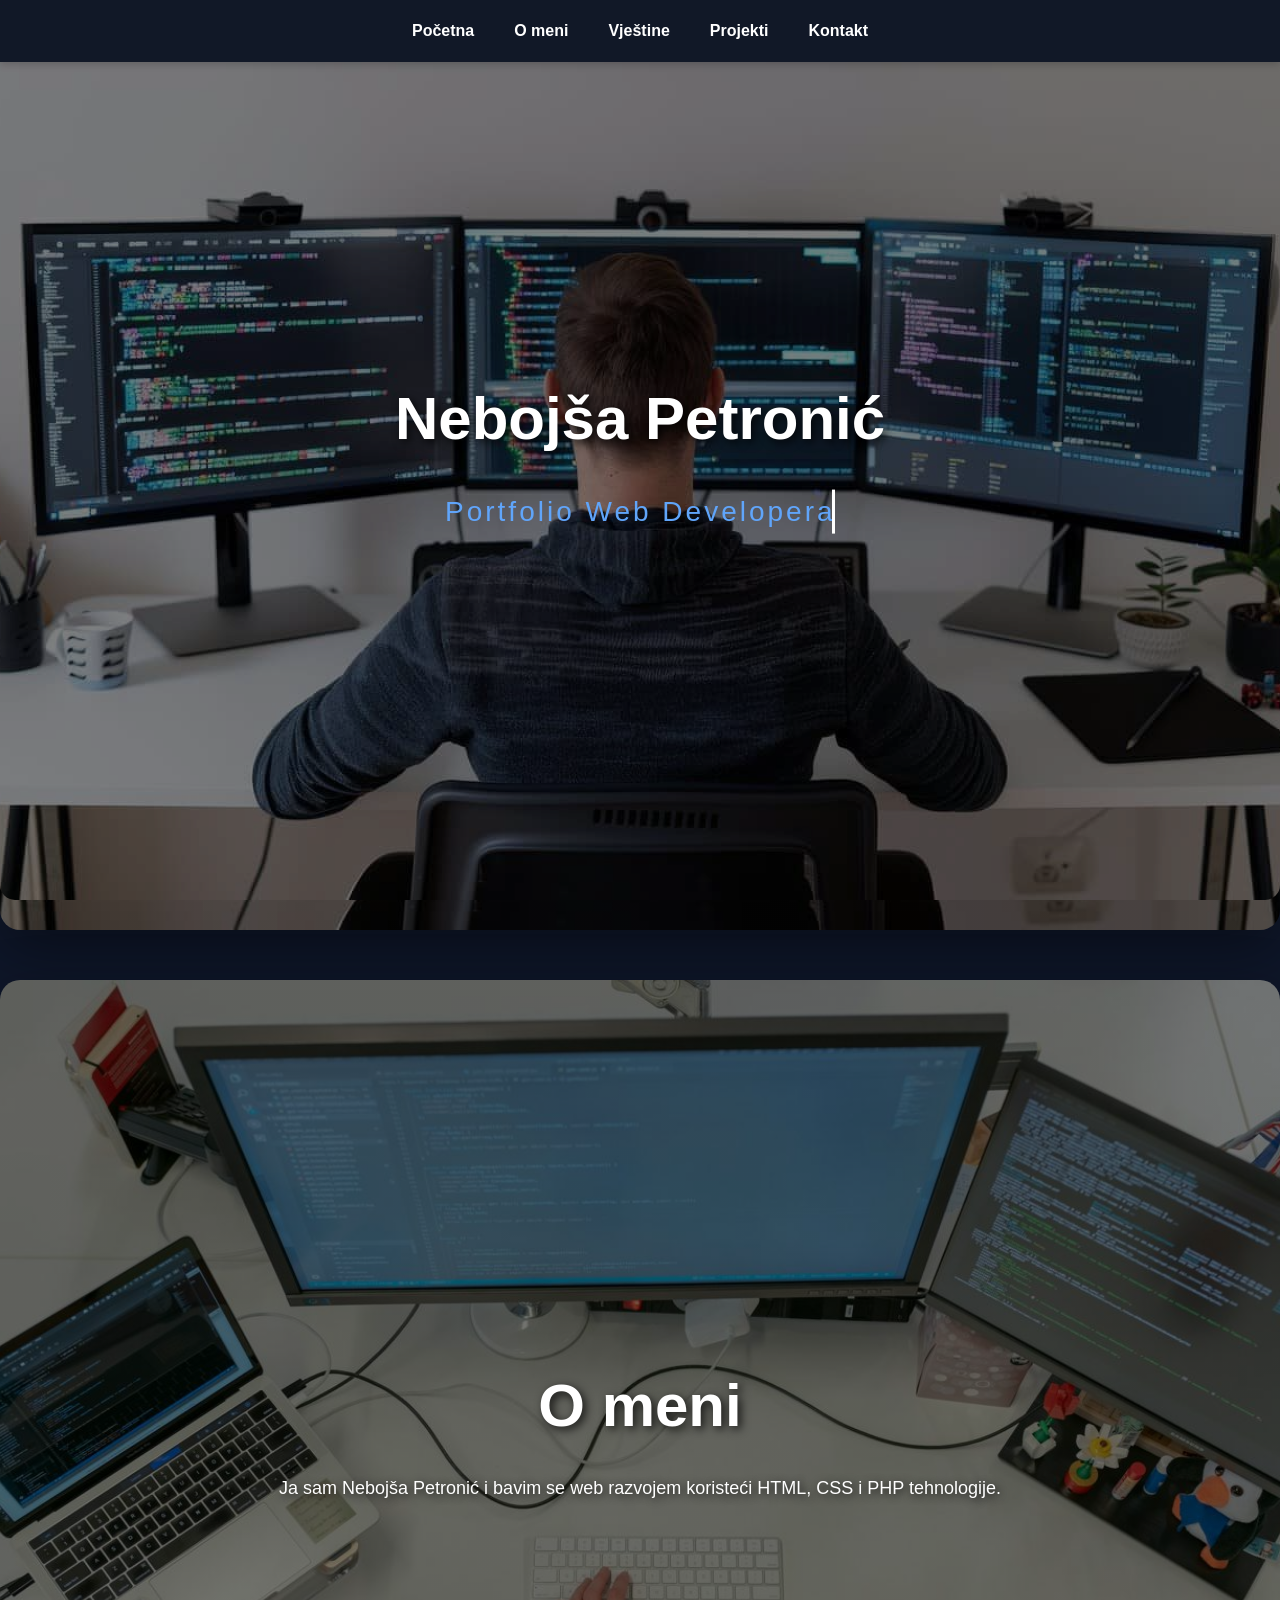
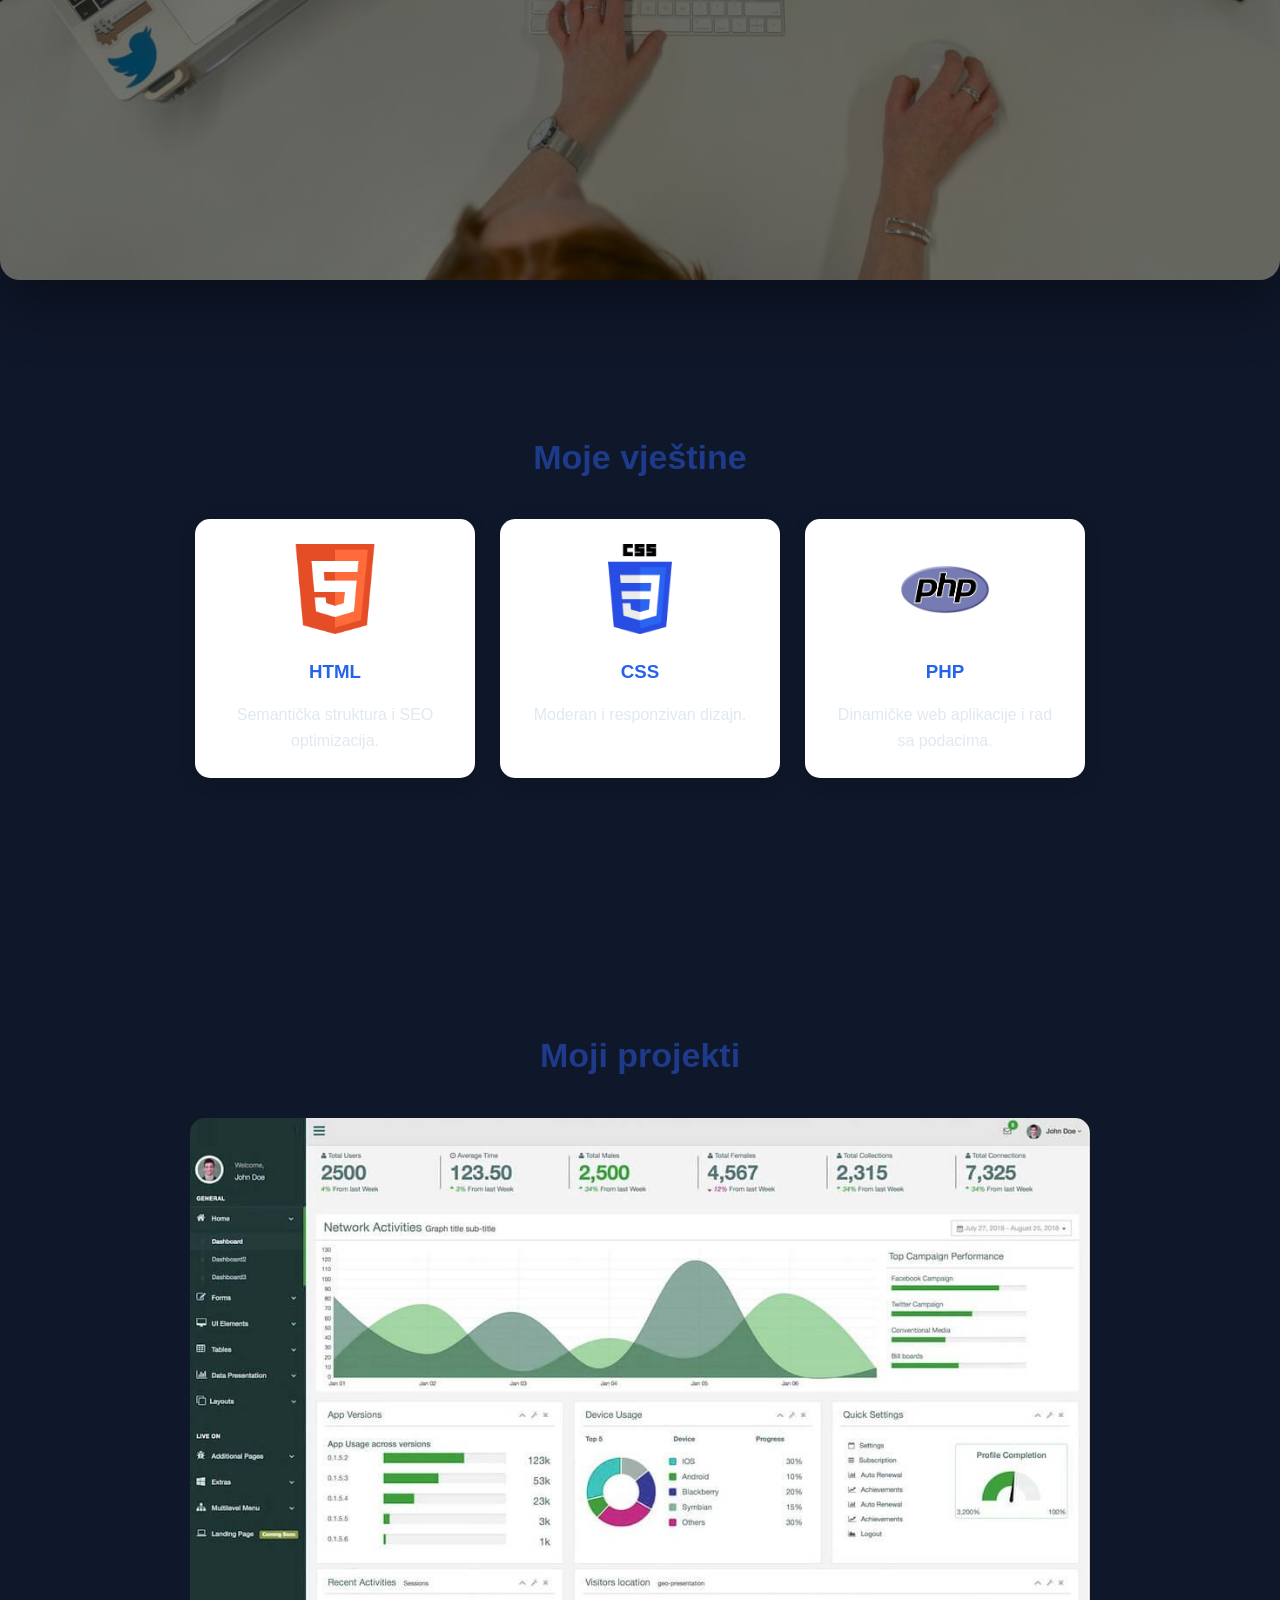
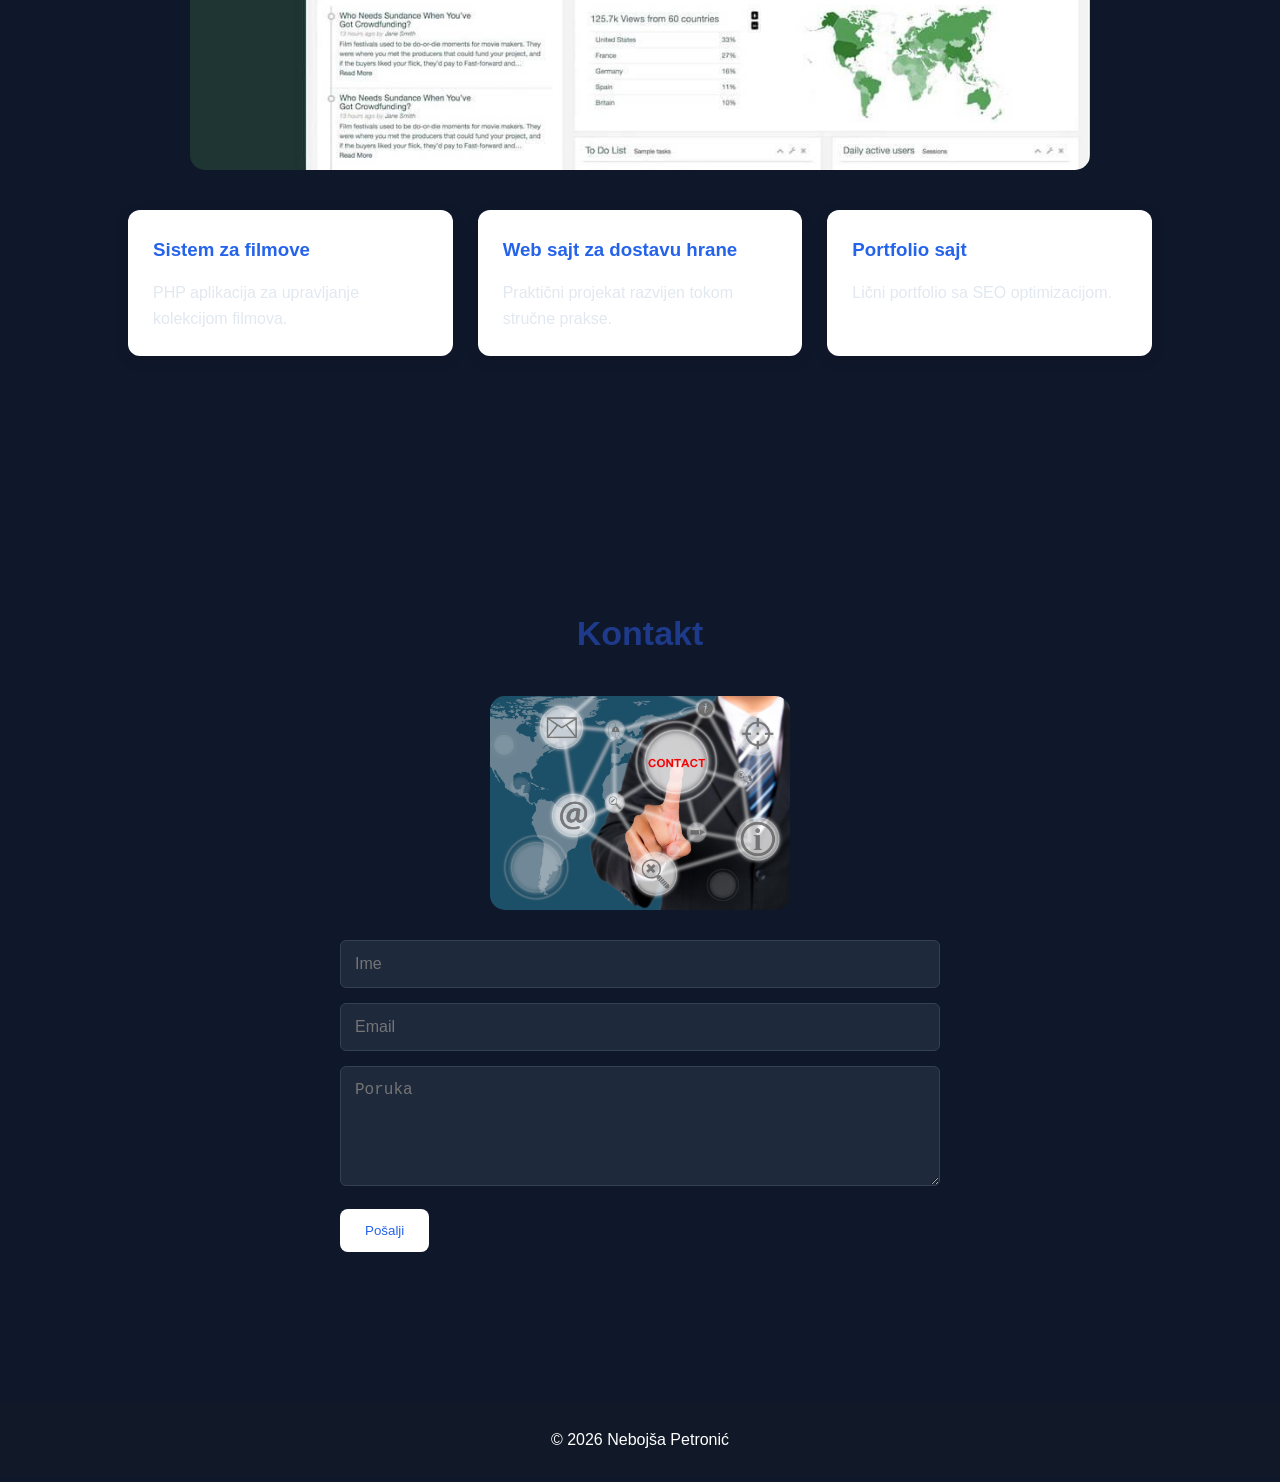
==== veb komunikacije/index.html @ 9c883fc8 "Add files via upload" ====
<!DOCTYPE html>
<html lang="sr">
<head>
    <meta charset="UTF-8">
    <meta name="viewport" content="width=device-width, initial-scale=1.0">
<link rel="stylesheet" href="style.css">
    <title>Nebojsa Petronic | Portfolio Web Developer HTML CSS PHP</title>

    <meta name="author" content="Nebojsa Petronic">

    <meta name="description"
        content="Portfolio Nebojše Petronića. Web developer sa znanjem HTML, CSS i PHP tehnologija.">

    <meta name="keywords"
        content="portfolio programera, web developer, HTML, CSS, PHP, web razvoj">

    <meta property="og:title"
        content="Portfolio Nebojse Petronica">

    <meta property="og:description"
        content="Portfolio sa projektima iz HTML, CSS i PHP tehnologija">

    <meta property="og:image"
        content="images/profile.jpg">

    <meta property="og:url"
        content="https://nebojsa64.github.io/PetronicNebojsaIT2026/">

    

    

</head>
<body>

<nav>
    <ul>
        <li><a href="#pocetna">Početna</a></li>
        <li><a href="#omeni">O meni</a></li>
        <li><a href="#vjestine">Vještine</a></li>
        <li><a href="#projekti">Projekti</a></li>
        <li><a href="#kontakt">Kontakt</a></li>
    </ul>
</nav>




<section class="hero" id="pocetna">

    <img src="images/hero.jpg"
         alt="Web developer workspace"
         class="hero-img">

    <h1 class="hero-title">
    Nebojša Petronić
</h1>

    <div class="hero-subtitle">
    Portfolio Web Developera
</div>
</section>
<section id="omeni" class="about">

    <div class="about-content">

        <h2>O meni</h2>

        <p>
            Ja sam Nebojša Petronić i bavim se web razvojem koristeći HTML, CSS i PHP tehnologije.
        </p>

    </div>

</section>
<section id="vjestine">

    <h2>Moje vještine</h2>

    <div class="skills">

        <div class="card">
            <img src="images/html-logo.jpg"
                 alt="HTML logo">

            <h3>HTML</h3>

            <p>Semantička struktura i SEO optimizacija.</p>
        </div>

        <div class="card">
            <img src="images/css-logo.jpg"
                 alt="CSS logo">

            <h3>CSS</h3>

            <p>Moderan i responzivan dizajn.</p>
        </div>

        <div class="card">
            <img src="images/php-logo.jpg"
                 alt="PHP logo">

            <h3>PHP</h3>

            <p>Dinamičke web aplikacije i rad sa podacima.</p>
        </div>

    </div>

</section>
<section id="projekti">

    <h2>Moji projekti</h2>

    <img src="images/project.jpg"
         alt="Prikaz web projekta"
         class="project-banner">

    <div class="projects">

        <div class="project">
            <h3>Sistem za filmove</h3>
            <p>PHP aplikacija za upravljanje kolekcijom filmova.</p>
        </div>

        <div class="project">
            <h3>Web sajt za dostavu hrane</h3>
            <p>Praktični projekat razvijen tokom stručne prakse.</p>
        </div>

        <div class="project">
            <h3>Portfolio sajt</h3>
            <p>Lični portfolio sa SEO optimizacijom.</p>
        </div>

    </div>

</section>
<section id="kontakt">

    <h2>Kontakt</h2>

    <img src="images/contact.jpg"
         alt="Kontakt web developera"
         class="contact-img">

    <form>

        <input type="text" placeholder="Ime">

        <input type="email" placeholder="Email">

        <textarea rows="5"
                  placeholder="Poruka"></textarea>

        <button type="submit">
            Pošalji
        </button>

    </form>

</section>


<footer>

    © 2026 Nebojša Petronić

</footer>
<script>
const elements = document.querySelectorAll("section, .hero h1, .hero-subtitle");

const observer = new IntersectionObserver(entries => {
    entries.forEach(entry => {
        if(entry.isIntersecting){
            entry.target.classList.add("show");
        }
    });
});

elements.forEach(el => {
    el.classList.add("hidden");
    observer.observe(el);
});
</script>
</body>
</html>
---- veb komunikacije/style.css ----
* {
    margin: 0;
    padding: 0;
    box-sizing: border-box;
}

html {
    scroll-behavior: smooth;
}

body {
    font-family: Arial, Helvetica, sans-serif;
    background-color: #f5f7fa;
    color: #333;
    line-height: 1.6;
}

nav {
    position: fixed;
    top: 0;
    left: 0;
    width: 100%;
    background: #111827;
    box-shadow: 0 2px 8px rgba(0, 0, 0, 0.2);
    z-index: 1000;
}

nav ul {
    display: flex;
    justify-content: center;
    list-style: none;
}

nav ul li {
    margin: 18px 20px;
}

nav ul li a {
    color: white;
    text-decoration: none;
    font-weight: bold;
    transition: 0.3s;
}

nav ul li a:hover {
    color: #60a5fa;
}

section {
    padding: 100px 10%;
}

.hero {
    min-height: 100vh;
    background: linear-gradient(135deg, #1e3a8a, #2563eb);
    color: white;
    display: flex;
    justify-content: center;
    align-items: center;
    flex-direction: column;
}

.hero h1 {
    font-size: 55px;
    margin-bottom: 15px;
}

.hero p {
    font-size: 22px;
}

h2 {
    text-align: center;
    margin-bottom: 35px;
    color: #1e3a8a;
    font-size: 34px;
}

#omeni p {
    max-width: 900px;
    margin: auto;
    text-align: center;
    font-size: 18px;
}

.skills {
    display: flex;
    justify-content: center;
    gap: 25px;
    flex-wrap: wrap;
}

.card {
    background: white;
    width: 280px;
    padding: 25px;
    border-radius: 12px;
    text-align: center;
    box-shadow: 0 4px 15px rgba(0, 0, 0, 0.1);
    transition: transform 0.3s;
}

.card:hover {
    transform: translateY(-8px);
}

.card h3 {
    margin-bottom: 15px;
    color: #2563eb;
}

.projects {
    display: grid;
    grid-template-columns: repeat(auto-fit, minmax(300px, 1fr));
    gap: 25px;
}

.project {
    background: white;
    padding: 25px;
    border-radius: 12px;
    box-shadow: 0 4px 15px rgba(0, 0, 0, 0.1);
    transition: transform 0.3s;
}

.project:hover {
    transform: translateY(-8px);
}

.project h3 {
    margin-bottom: 15px;
    color: #2563eb;
}

form {
    max-width: 600px;
    margin: auto;
}

input,
textarea {
    width: 100%;
    padding: 14px;
    margin-bottom: 15px;
    border: 1px solid #334155;
background:#1e293b;
color:white;
    border-radius: 6px;
    font-size: 16px;
}

textarea {
    resize: vertical;
}

button {
    background: #2563eb;
    color: white;
    border: none;
    padding: 14px 25px;
    border-radius: 6px;
    cursor: pointer;
    transition: 0.3s;
}

button:hover {
    background: #1d4ed8;
}

footer {
    background: #111827;
    color: white;
    text-align: center;
    padding: 25px;
}

@media (max-width: 768px) {

    nav ul {
        flex-direction: column;
        align-items: center;
    }

    nav ul li {
        margin: 10px 0;
    }

    .hero h1 {
        font-size: 36px;
        text-align: center;
    }

    .hero p {
        font-size: 18px;
        text-align: center;
    }

    section {
        padding: 120px 20px 60px;
    }

    h2 {
        font-size: 28px;
    }

    .card {
        width: 100%;
    }
}
.hero-img{
    width:300px;
    border-radius:15px;
    margin-bottom:30px;
}

.about-img{
    width:250px;
    display:block;
    margin:0 auto 30px;
    border-radius:15px;
}

.card img{
    width:90px;
    height:90px;
    object-fit:contain;
    margin-bottom:15px;
}

.project-banner{
    width:100%;
    max-width:900px;
    display:block;
    margin:0 auto 40px;
    border-radius:15px;
}

.contact-img{
    width:300px;
    display:block;
    margin:0 auto 30px;
    border-radius:15px;
}
.hero{
    min-height:100vh;
    background:
    linear-gradient(
        rgba(0,0,0,0.55),
        rgba(0,0,0,0.55)
    ),
    url("images/hero.jpg");

    background-size:cover;
    background-position:center;
    background-repeat:no-repeat;

    display:flex;
    justify-content:center;
    align-items:center;
    flex-direction:column;

    text-align:center;
    color:white;
}
.hero h1{
    font-size:60px;
    margin-bottom:20px;
    animation:slideDown 1s ease;
}

.hero p{
    font-size:24px;
    animation:fadeIn 2s ease;
}

@keyframes slideDown{
    from{
        opacity:0;
        transform:translateY(-50px);
    }

    to{
        opacity:1;
        transform:translateY(0);
    }
}

@keyframes fadeIn{
    from{
        opacity:0;
    }

    to{
        opacity:1;
    }
}
.card{
    background:white;
    width:280px;
    padding:25px;
    border-radius:15px;
    text-align:center;

    transition:
    transform 0.4s ease,
    background-color 0.4s ease,
    color 0.4s ease;

    box-shadow:0 5px 15px rgba(0,0,0,.15);
}

.card:hover{
    transform:translateY(-10px);
    background:#2563eb;
    color:white;
}

.card:hover h3{
    color:white;
}
.card img{
    width:90px;
    height:90px;

    transition:transform .4s ease;
}

.card:hover img{
    transform:scale(1.2);
}
.project{
    overflow:hidden;
    transition:.4s;
}

.project:hover{
    transform:translateY(-10px);
    box-shadow:0 10px 25px rgba(0,0,0,.25);
    background:#2563eb;
}
.project img{
    width:100%;
    transition:transform .5s ease;
}

.project:hover img{
    transform:scale(1.1);
}
nav ul li a{
    position:relative;
}

nav ul li a::after{
    content:"";
    position:absolute;
    width:0;
    height:2px;

    left:0;
    bottom:-5px;

    background:#60a5fa;

    transition:.3s;
}

nav ul li a:hover::after{
    width:100%;
}
button{
    background:white;
    color:#2563eb;
    border:none;
    padding:14px 25px;
    border-radius:8px;

    transition:.3s;
}

button:hover{
    background:white;
    transform:scale(1.08);
}
section{
    animation:appear 1s ease;
}

@keyframes appear{

    from{
        opacity:0;
        transform:translateY(50px);
    }

    to{
        opacity:1;
        transform:translateY(0);
    }
}
h2{
    position:relative;
}
.hero{
    position:relative;
    padding:0;
}

.hero img{
    width:100%;
    height:100vh;
    object-fit:cover;
    display:block;
    filter:brightness(0.5);
}

.hero h1{
    position:absolute;
    top:45%;
    left:50%;
    transform:translate(-50%,-50%);
    color:white;
    font-size:60px;
    text-align:center;
    text-shadow:3px 3px 10px rgba(0,0,0,0.8);
}

.hero p{
    position:absolute;
    top:55%;
    left:50%;
    transform:translate(-50%,-50%);
    color:white;
    font-size:24px;
    text-align:center;
    text-shadow:2px 2px 8px rgba(0,0,0,0.8);
}


.hidden{
    opacity:0;
    transform:translateY(40px);
    transition:all 0.8s ease;
}

.show{
    opacity:1;
    transform:translateY(0);
}


.hero-subtitle{
    position:absolute;
    top:55%;
    left:50%;
    transform:translate(-50%,-50%);
    font-size:28px;
    color:#60a5fa;
    letter-spacing:3px;

    overflow:hidden;
    white-space:nowrap;
    border-right:3px solid white;

    width:0;
    animation:typing 7s steps(30) forwards;
}

@keyframes typing{
    from{ width:0; }
    to{ width:390px; }
}

@keyframes fadeUp{
    from{
        opacity:0;
        transform:translate(-50%,-60%);
    }
    to{
        opacity:1;
        transform:translate(-50%,-50%);
    }
}
body{
    background:#0f172a;
    color:#e2e8f0;
}
.about{
    height:100vh;

    background:
    linear-gradient(rgba(0,0,0,0.55), rgba(0,0,0,0.55)),
    url("images/about.jpg");

    background-size:cover;
    background-position:center;
    background-repeat:no-repeat;

    display:flex;
    justify-content:center;
    align-items:center;

    text-align:center;
    color:white;
}
.about h2{
    font-size:60px;
    color:white;
    text-shadow:3px 3px 10px rgba(0,0,0,0.8);
    margin-bottom:20px;
}

.about p{
    font-size:24px;
    max-width:800px;
    text-shadow:2px 2px 8px rgba(0,0,0,0.8);
}
section{
    margin-bottom:50px;
    border-radius:20px;
    overflow:hidden;
}
.hero, .about{
    box-shadow:0 20px 60px rgba(0,0,0,0.4);
}
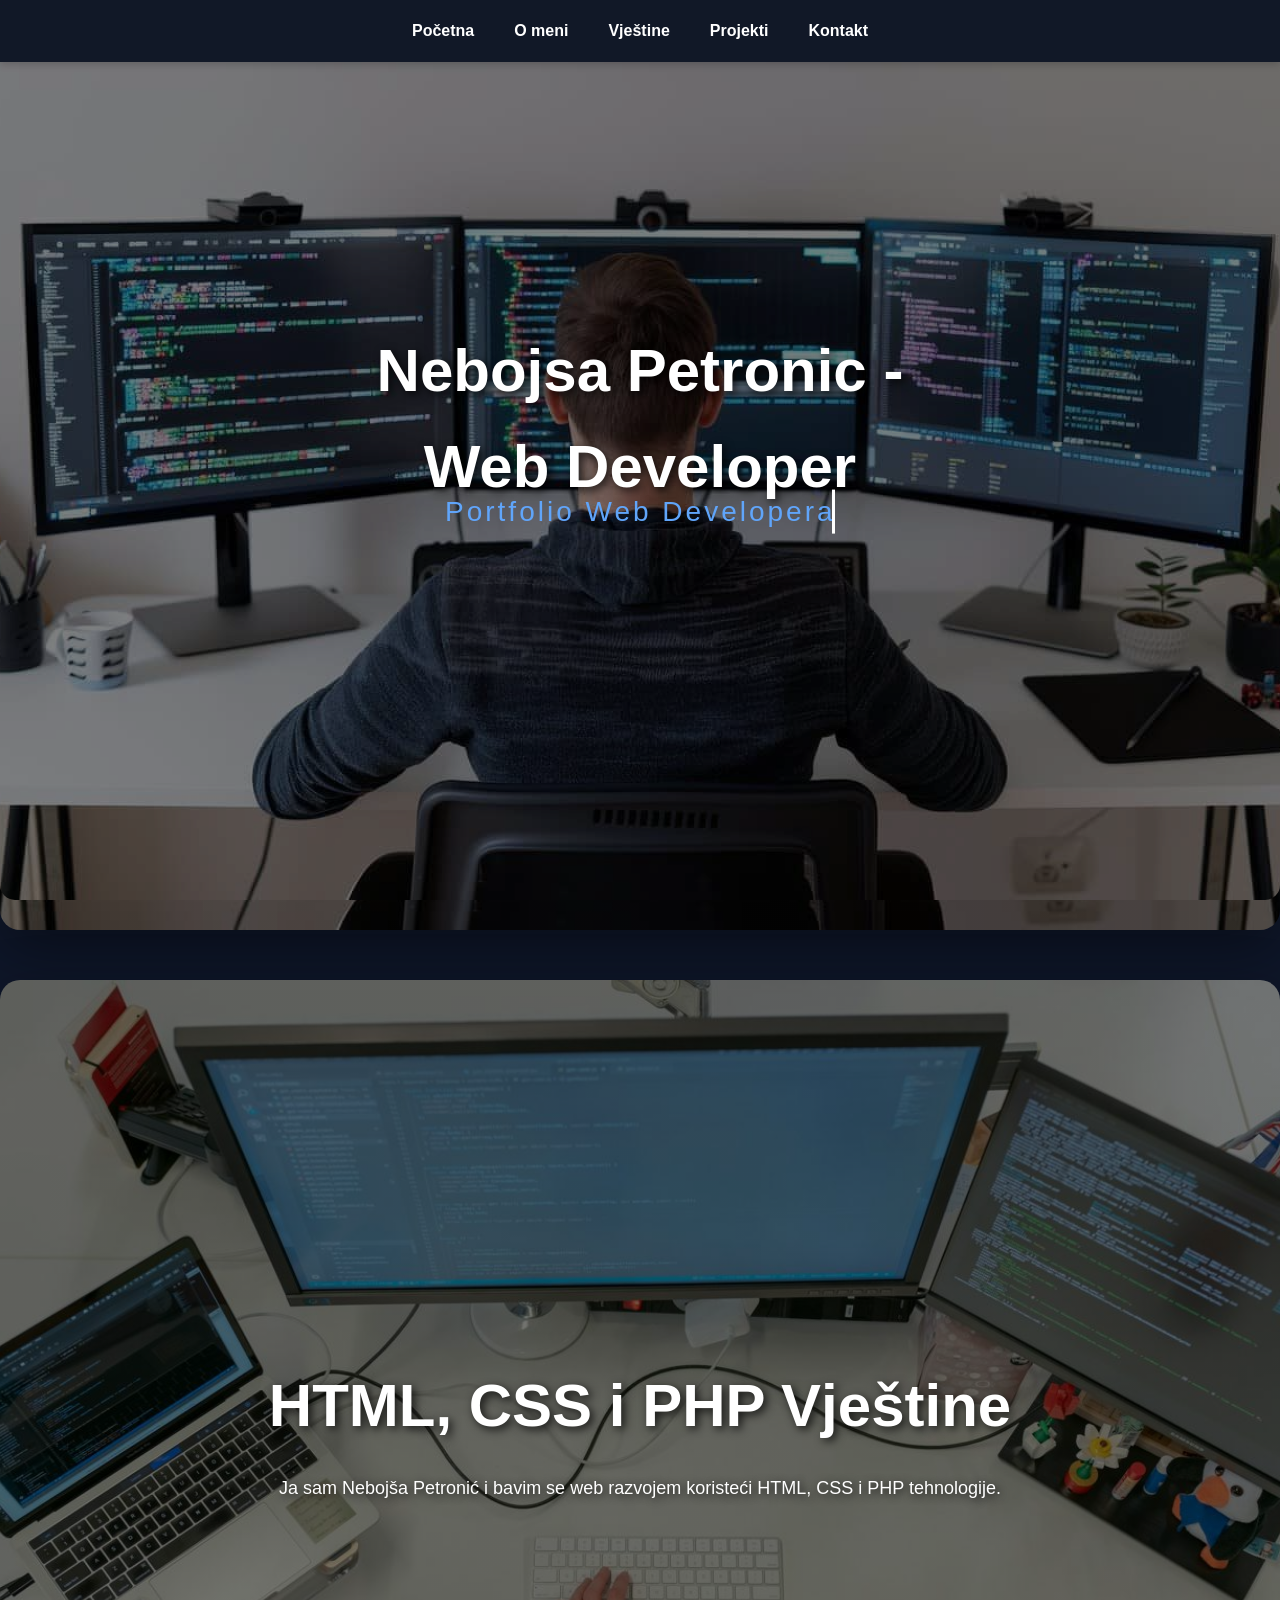
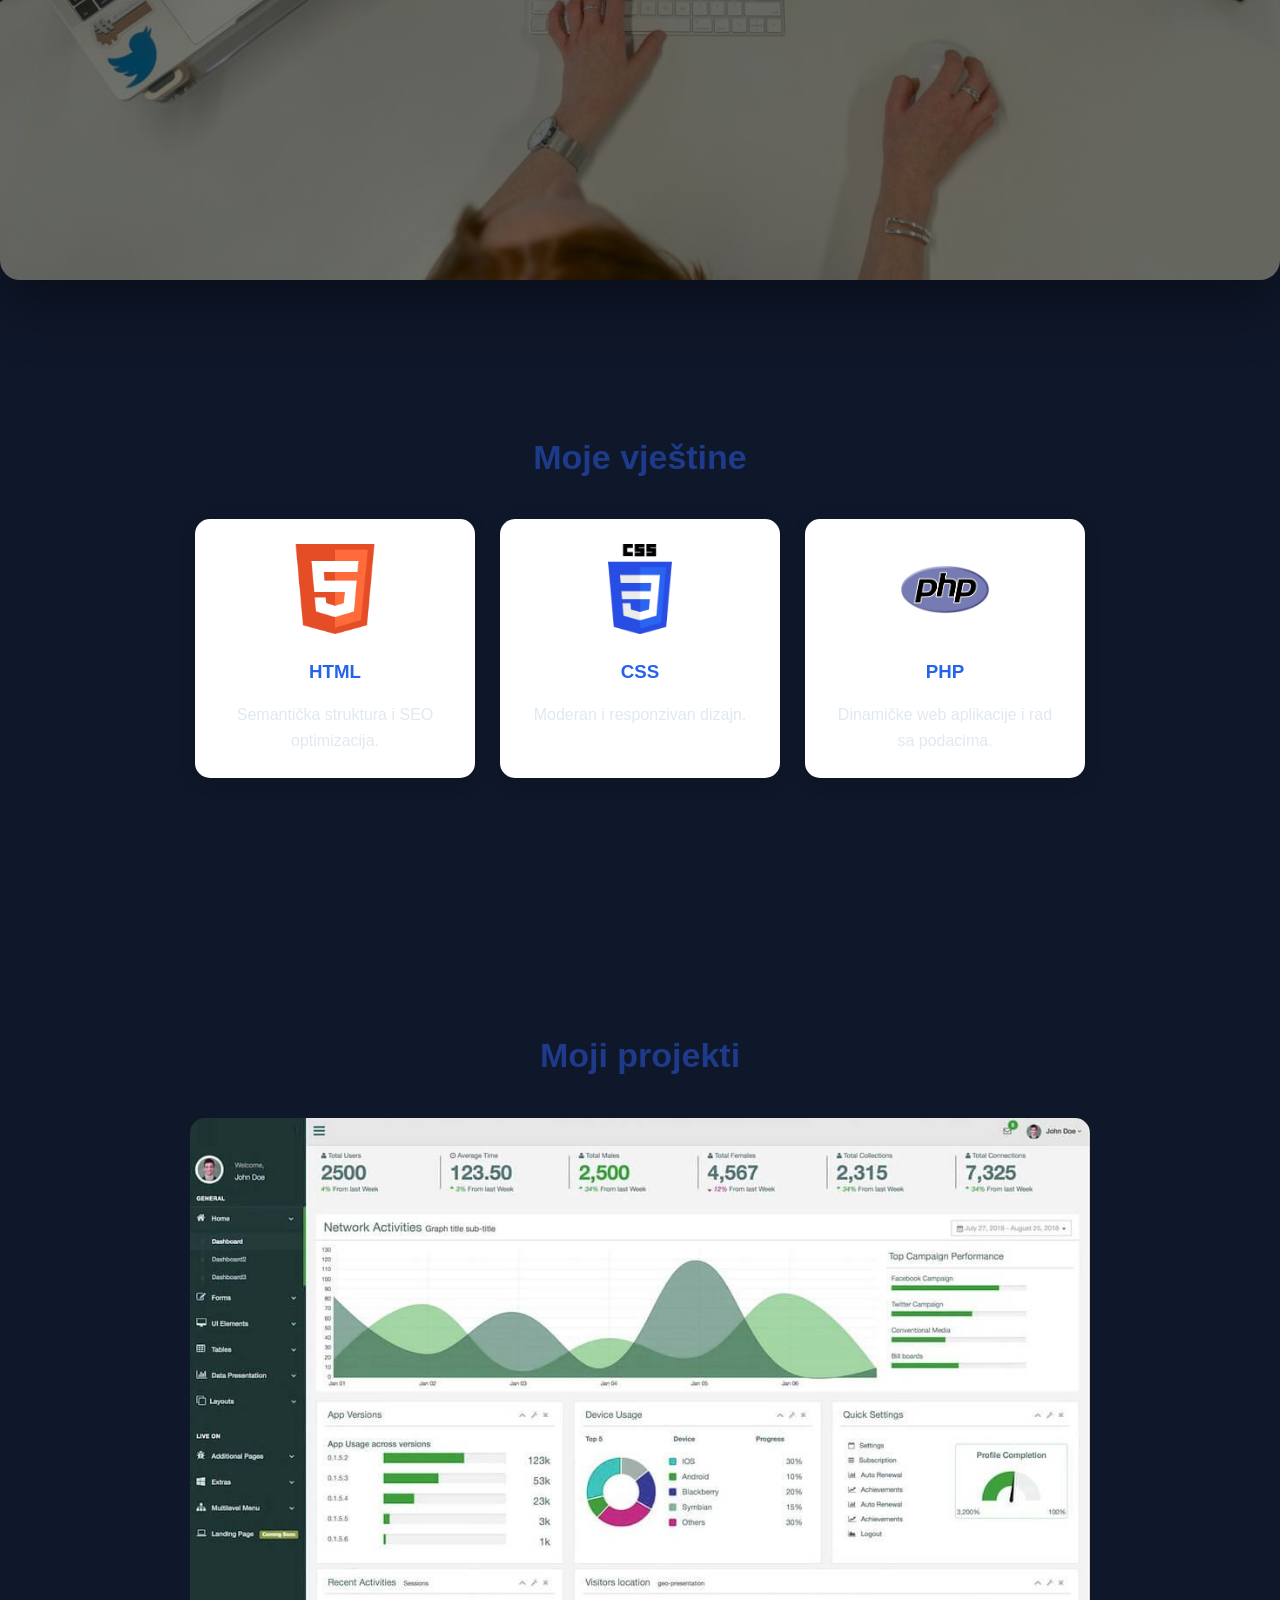
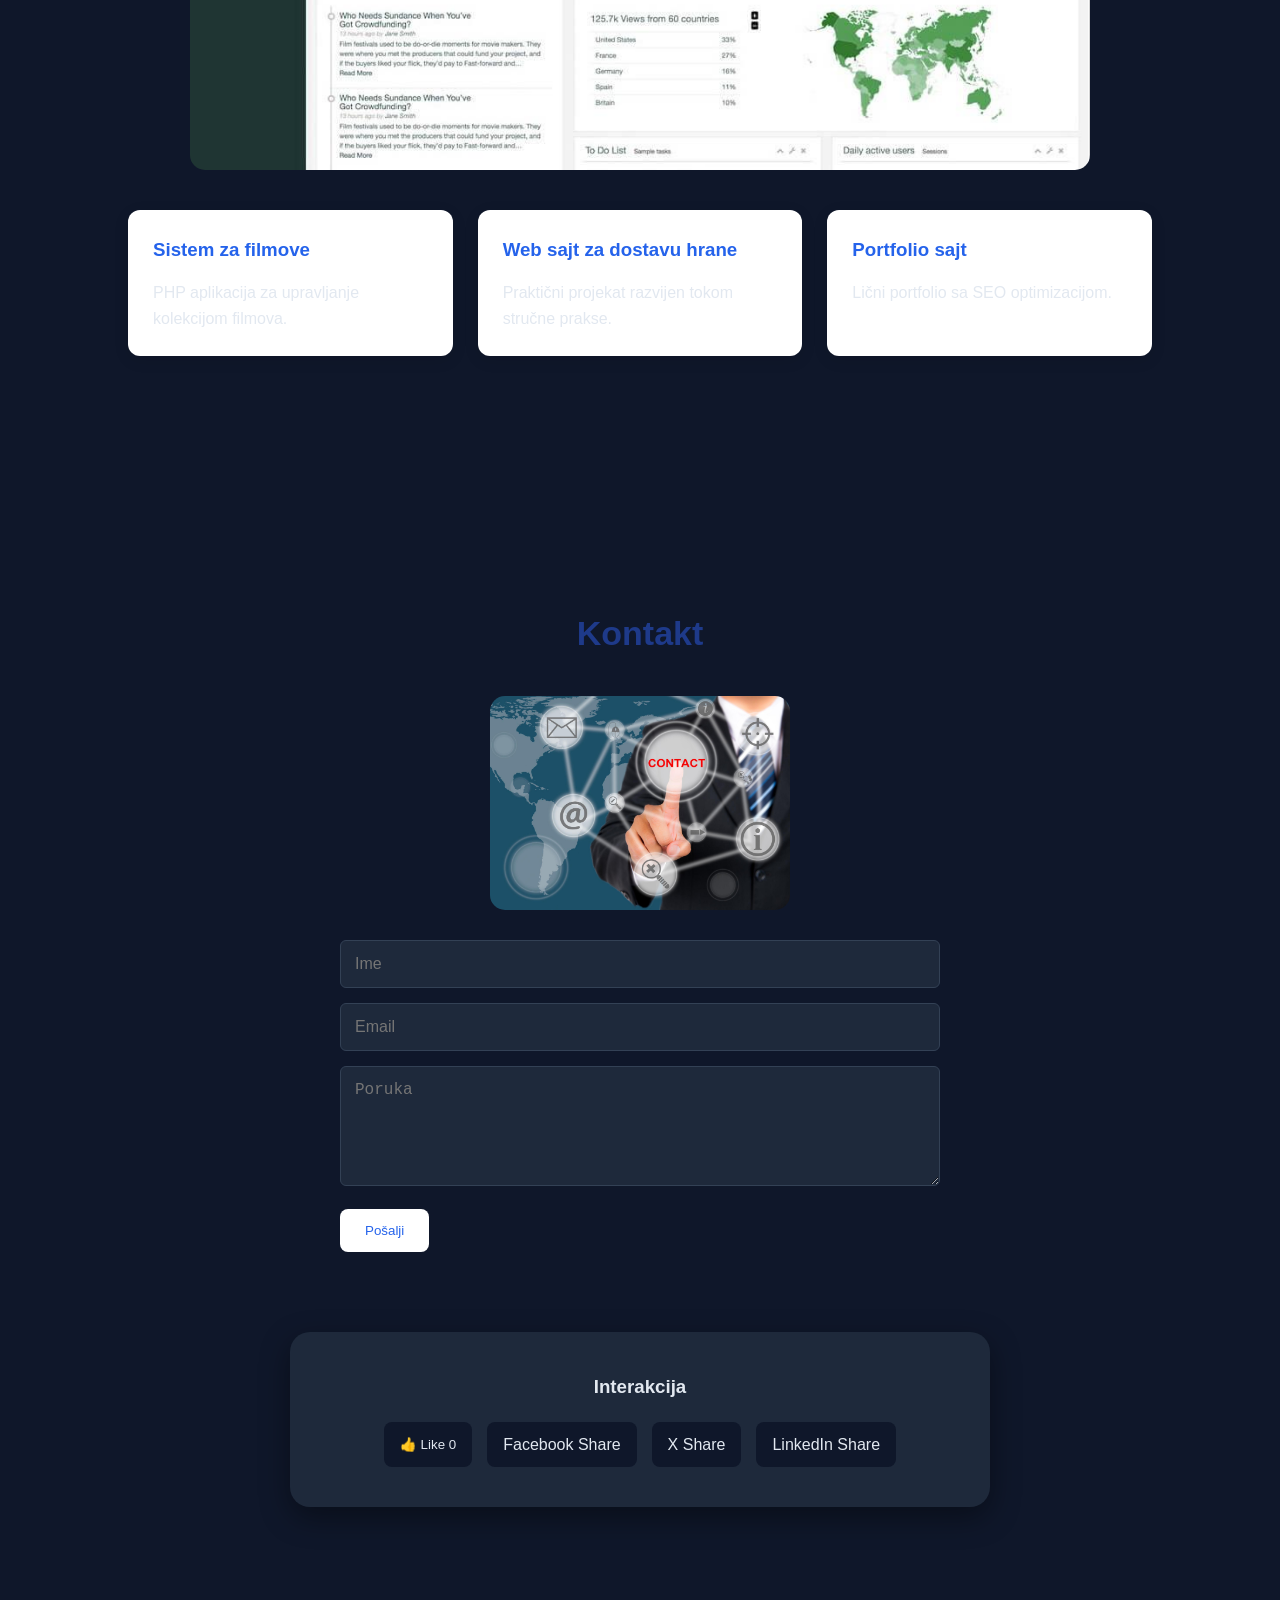
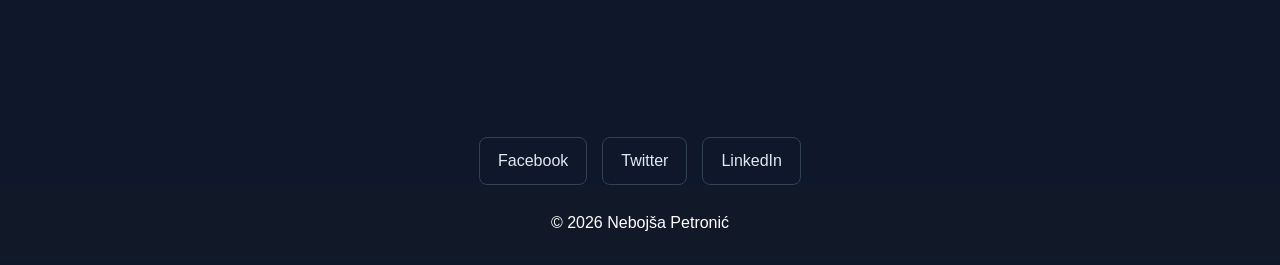
==== commit 9a1c2e14: "Add files via upload" ====
--- a/veb komunikacije/index.html
+++ b/veb komunikacije/index.html
@@ -1,6 +1,15 @@
 <!DOCTYPE html>
 <html lang="sr">
 <head>
+    <link rel="canonical" href="https://github.com/Nebojsa64/PetronicNebojsaIT2026/">
+<script async src="https://www.googletagmanager.com/gtag/js?id=G-C04CB3HP0M"></script>
+<script>
+  window.dataLayer = window.dataLayer || [];
+  function gtag(){dataLayer.push(arguments);}
+  gtag('js', new Date());
+
+  gtag('config', 'G-C04CB3HP0M');
+</script>
     <meta charset="UTF-8">
     <meta name="viewport" content="width=device-width, initial-scale=1.0">
 <link rel="stylesheet" href="style.css">
@@ -9,7 +18,7 @@
     <meta name="author" content="Nebojsa Petronic">
 
     <meta name="description"
-        content="Portfolio Nebojše Petronića. Web developer sa znanjem HTML, CSS i PHP tehnologija.">
+content="Portfolio Nebojše Petronića, web developera koji koristi HTML, CSS i PHP za razvoj modernih web stranica.">
 
     <meta name="keywords"
         content="portfolio programera, web developer, HTML, CSS, PHP, web razvoj">
@@ -24,7 +33,7 @@
         content="images/profile.jpg">
 
     <meta property="og:url"
-        content="https://nebojsa64.github.io/PetronicNebojsaIT2026/">
+        content="https://github.com/Nebojsa64/PetronicNebojsaIT2026">
 
     
 
@@ -32,7 +41,6 @@
 
 </head>
 <body>
-
 <nav>
     <ul>
         <li><a href="#pocetna">Početna</a></li>
@@ -53,7 +61,7 @@
          class="hero-img">
 
     <h1 class="hero-title">
-    Nebojša Petronić
+    Nebojsa Petronic - Web Developer
 </h1>
 
     <div class="hero-subtitle">
@@ -64,7 +72,7 @@
 
     <div class="about-content">
 
-        <h2>O meni</h2>
+        <h2>HTML, CSS i PHP Vještine</h2>
 
         <p>
             Ja sam Nebojša Petronić i bavim se web razvojem koristeći HTML, CSS i PHP tehnologije.
@@ -156,13 +164,42 @@
 
         <button type="submit">
             Pošalji
+</div>
+
         </button>
 
     </form>
-
-</section>
-
-
+    <div class="social-box">
+
+    <h3>Interakcija</h3>
+
+    <div class="social-buttons">
+
+        <button onclick="like()">👍 Like <span id="likeCount">0</span></button>
+
+        <a href="https://www.facebook.com/sharer/sharer.php?u=https://nebojsa64.github.io/PetronicNebojsaIT2026/" target="_blank">
+            Facebook Share
+        </a>
+
+        <a href="https://twitter.com/intent/tweet?url=https://nebojsa64.github.io/PetronicNebojsaIT2026/" target="_blank">
+            X Share
+        </a>
+
+        <a href="https://www.linkedin.com/sharing/share-offsite/?url=https://nebojsa64.github.io/PetronicNebojsaIT2026/" target="_blank">
+            LinkedIn Share
+        </a>
+
+    </div>
+
+</div>
+
+</section>
+
+ <div class="share-links">
+        <a href="https://www.facebook.com/sharer/sharer.php?u=https://tvoj-sajt.com" target="_blank">Facebook</a>
+        <a href="https://twitter.com/intent/tweet?url=https://tvoj-sajt.com" target="_blank">Twitter</a>
+        <a href="https://www.linkedin.com/sharing/share-offsite/?url=https://tvoj-sajt.com" target="_blank">LinkedIn</a>
+    </div>
 <footer>
 
     © 2026 Nebojša Petronić
@@ -183,6 +220,14 @@
     el.classList.add("hidden");
     observer.observe(el);
 });
+
+let count = 0;
+
+function like(){
+    count++;
+    document.getElementById("likeCount").innerText = count;
+}
+</script>
 </script>
 </body>
 </html>
--- a/veb komunikacije/style.css
+++ b/veb komunikacije/style.css
@@ -521,4 +521,85 @@
 }
 .hero, .about{
     box-shadow:0 20px 60px rgba(0,0,0,0.4);
-}+}
+.share{
+    max-width:700px;
+    margin:80px auto;
+    padding:40px;
+
+    background:#1e293b;
+    border-radius:20px;
+
+    text-align:center;
+    color:#e2e8f0;
+
+    box-shadow:0 10px 30px rgba(0,0,0,0.4);
+}
+.share-links{
+    display:flex;
+    justify-content:center;
+    gap:15px;
+    flex-wrap:wrap;
+    margin-top:20px;
+}
+.share-links a{
+    padding:10px 18px;
+    background:#0f172a;
+    color:#e2e8f0;
+    text-decoration:none;
+    border-radius:8px;
+
+    border:1px solid #334155;
+
+    transition:0.3s;
+}
+.share-links a:hover{
+    background:#2563eb;
+    border-color:#2563eb;
+    transform:translateY(-3px);
+}
+form{
+    background:transparent;
+    padding:0;
+    margin:0 auto;
+    box-shadow:none;
+}
+.social-box{
+    max-width:700px;
+    margin:80px auto;
+    padding:40px;
+
+    background:#1e293b;
+    border-radius:20px;
+
+    text-align:center;
+    color:#e2e8f0;
+
+    box-shadow:0 10px 30px rgba(0,0,0,0.4);
+}
+
+.social-buttons{
+    display:flex;
+    justify-content:center;
+    flex-wrap:wrap;
+    gap:15px;
+    margin-top:20px;
+}
+.social-buttons button,
+.social-buttons a{
+    padding:10px 16px;
+    border-radius:8px;
+    border:none;
+    cursor:pointer;
+
+    background:#0f172a;
+    color:#e2e8f0;
+
+    text-decoration:none;
+    transition:0.3s;
+}
+.social-buttons button:hover,
+.social-buttons a:hover{
+    background:#2563eb;
+    transform:translateY(-3px);
+}
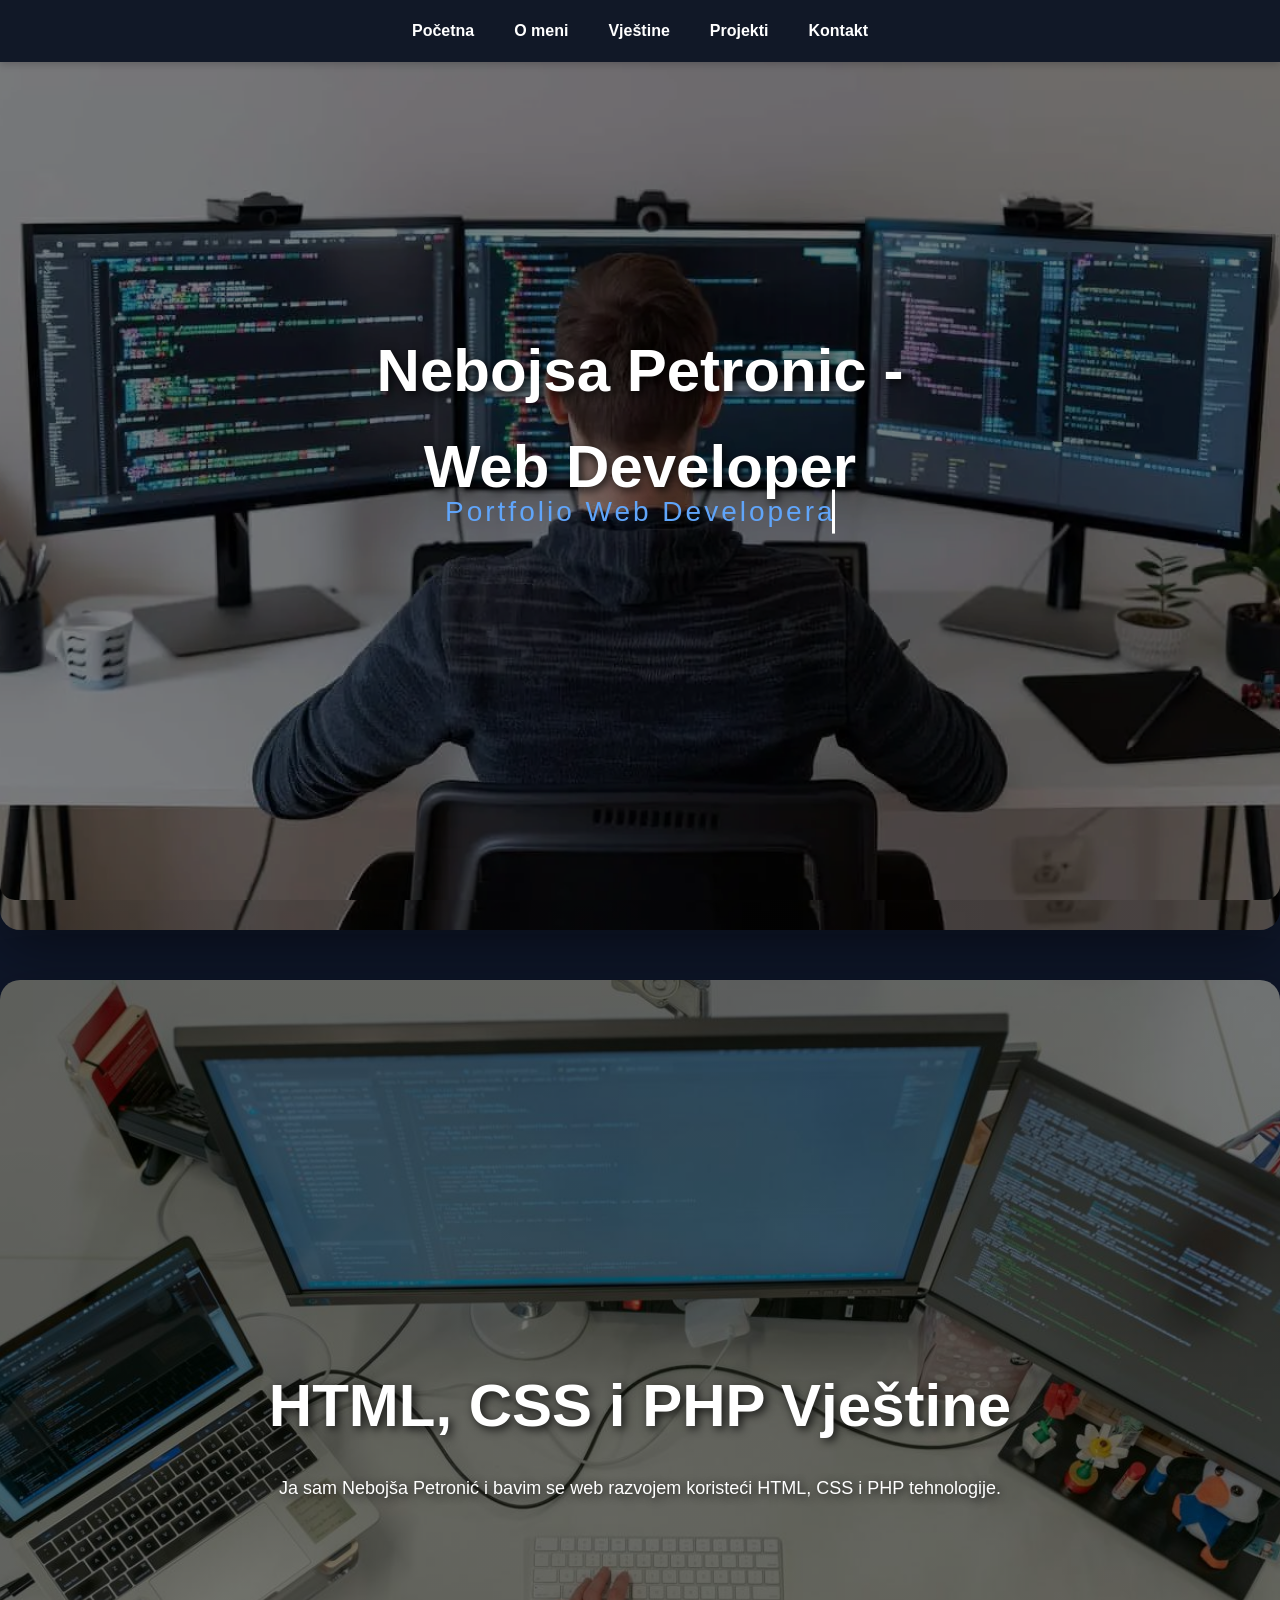
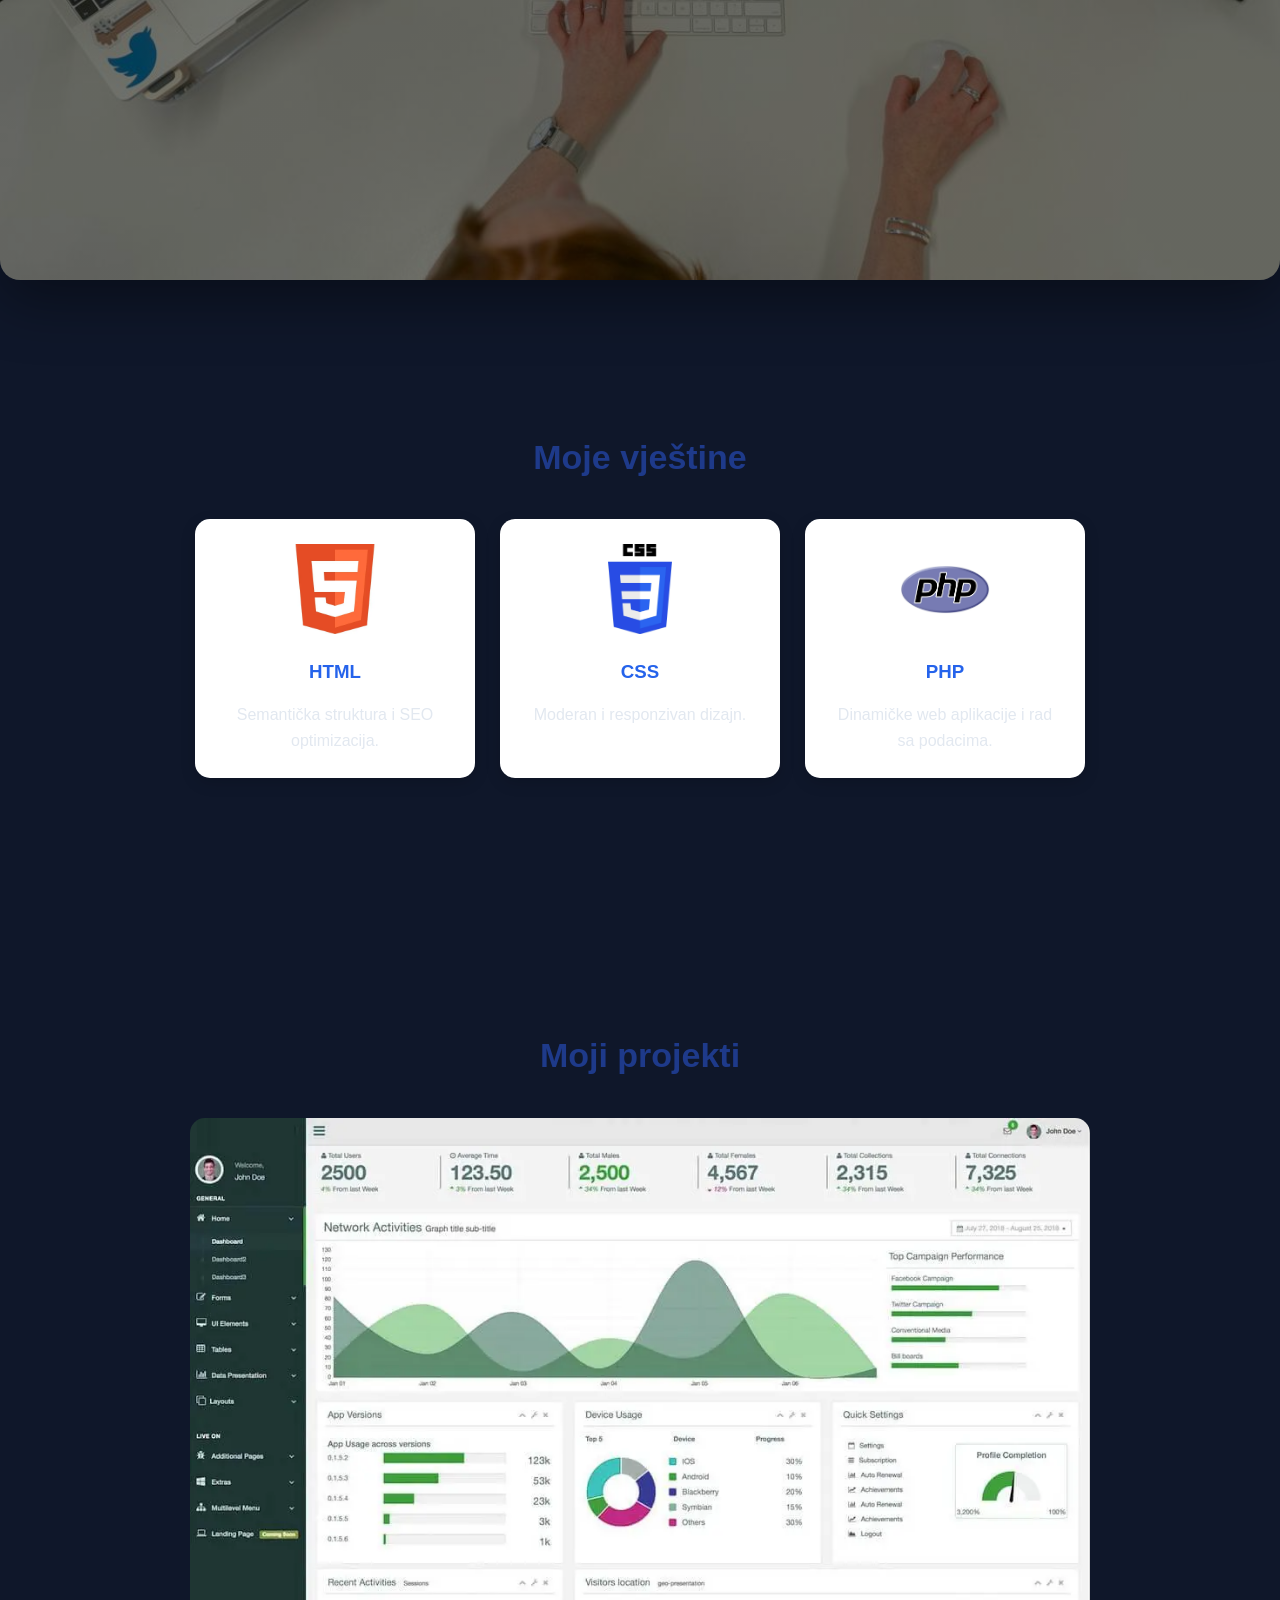
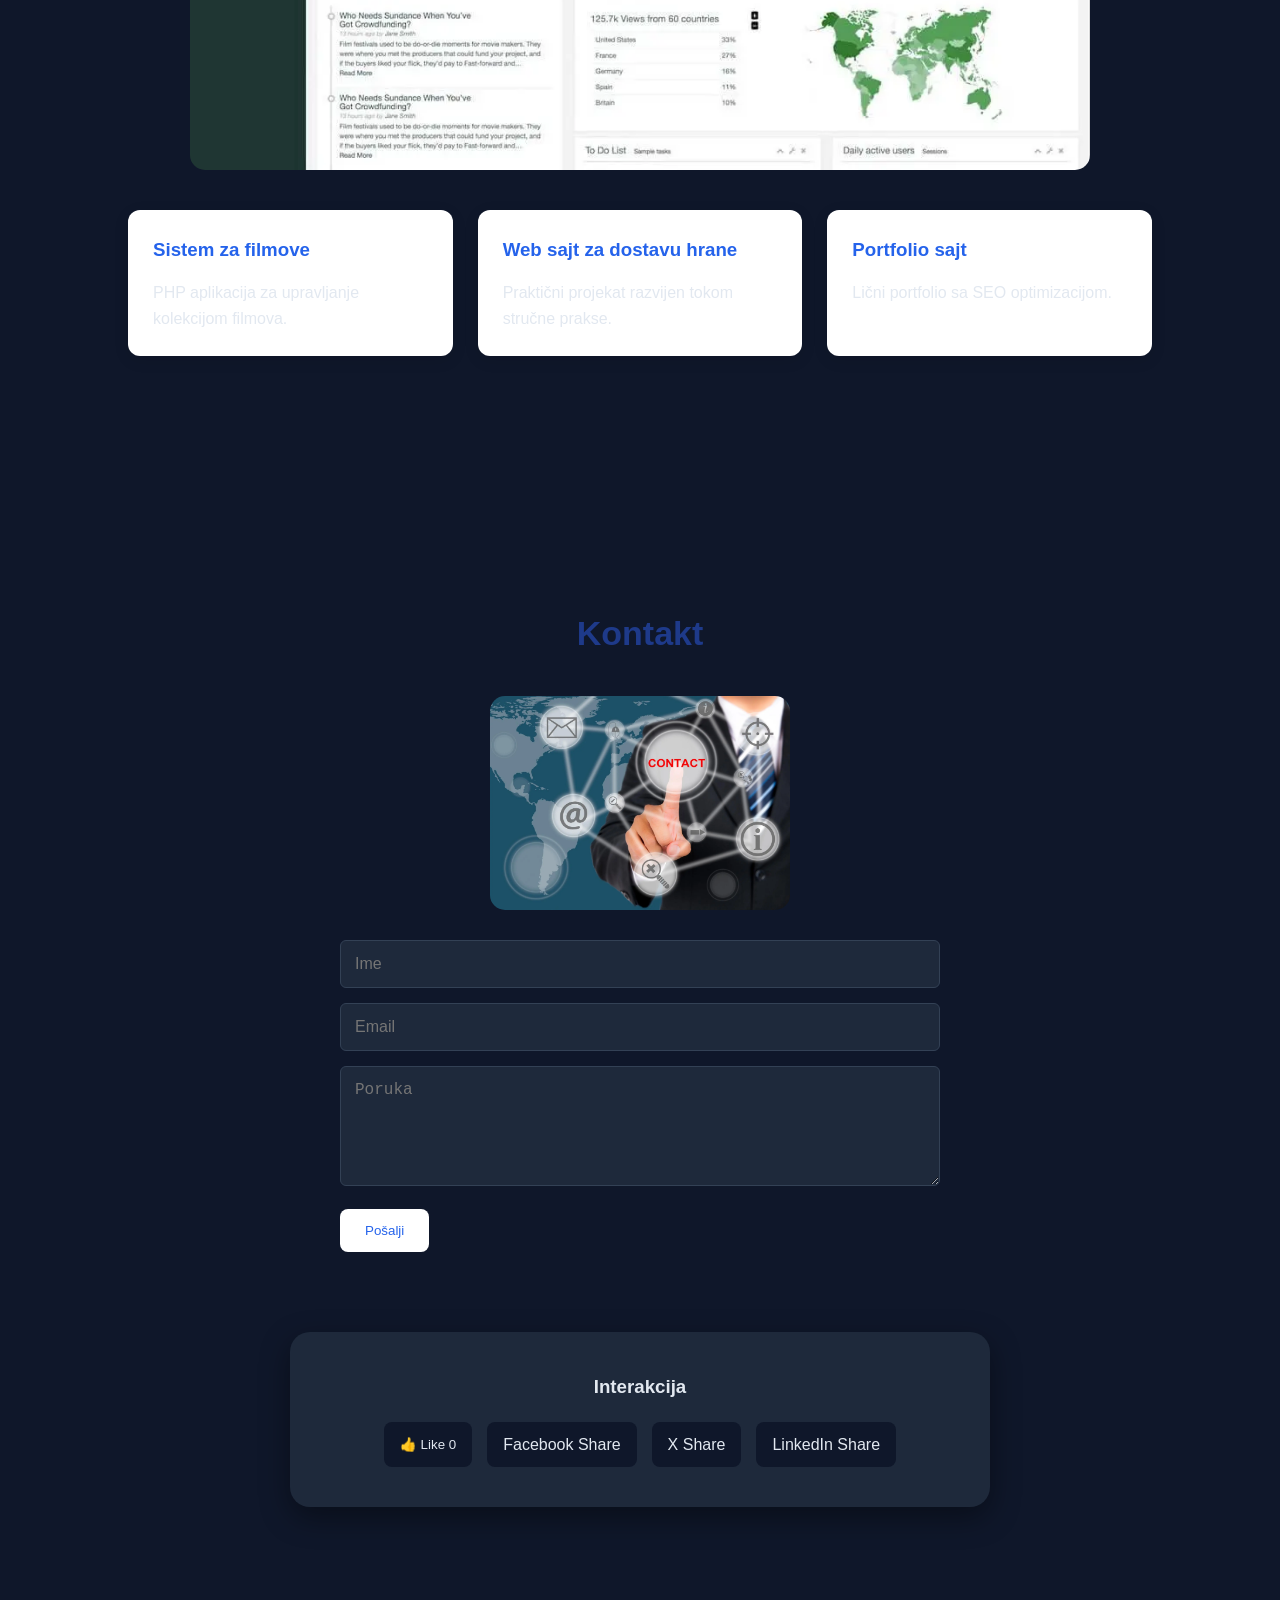
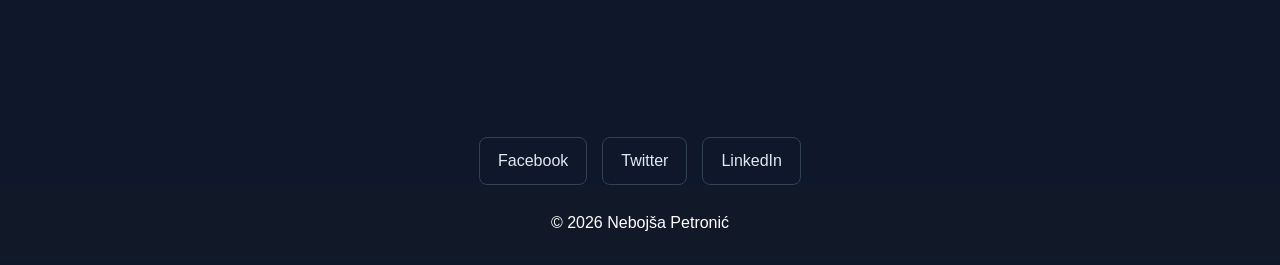
==== commit 496a4786: "Add files via upload" ====
--- a/veb komunikacije/index.html
+++ b/veb komunikacije/index.html
@@ -30,7 +30,7 @@
         content="Portfolio sa projektima iz HTML, CSS i PHP tehnologija">
 
     <meta property="og:image"
-        content="images/profile.jpg">
+        content="images/profile.webp">
 
     <meta property="og:url"
         content="https://github.com/Nebojsa64/PetronicNebojsaIT2026">
@@ -56,7 +56,7 @@
 
 <section class="hero" id="pocetna">
 
-    <img src="images/hero.jpg"
+    <img src="images/hero.webp"
          alt="Web developer workspace"
          class="hero-img">
 
@@ -88,7 +88,7 @@
     <div class="skills">
 
         <div class="card">
-            <img src="images/html-logo.jpg"
+            <img src="images/html-logo.webp"
                  alt="HTML logo">
 
             <h3>HTML</h3>
@@ -97,7 +97,7 @@
         </div>
 
         <div class="card">
-            <img src="images/css-logo.jpg"
+            <img src="images/css-logo.webp"
                  alt="CSS logo">
 
             <h3>CSS</h3>
@@ -106,7 +106,7 @@
         </div>
 
         <div class="card">
-            <img src="images/php-logo.jpg"
+            <img src="images/php-logo.webp"
                  alt="PHP logo">
 
             <h3>PHP</h3>
@@ -121,7 +121,7 @@
 
     <h2>Moji projekti</h2>
 
-    <img src="images/project.jpg"
+    <img src="images/project.webp"
          alt="Prikaz web projekta"
          class="project-banner">
 
@@ -149,7 +149,7 @@
 
     <h2>Kontakt</h2>
 
-    <img src="images/contact.jpg"
+    <img src="images/contact.webp"
          alt="Kontakt web developera"
          class="contact-img">
 
--- a/veb komunikacije/style.css
+++ b/veb komunikacije/style.css
@@ -248,7 +248,7 @@
         rgba(0,0,0,0.55),
         rgba(0,0,0,0.55)
     ),
-    url("images/hero.jpg");
+    url("images/hero.webp");
 
     background-size:cover;
     background-position:center;
